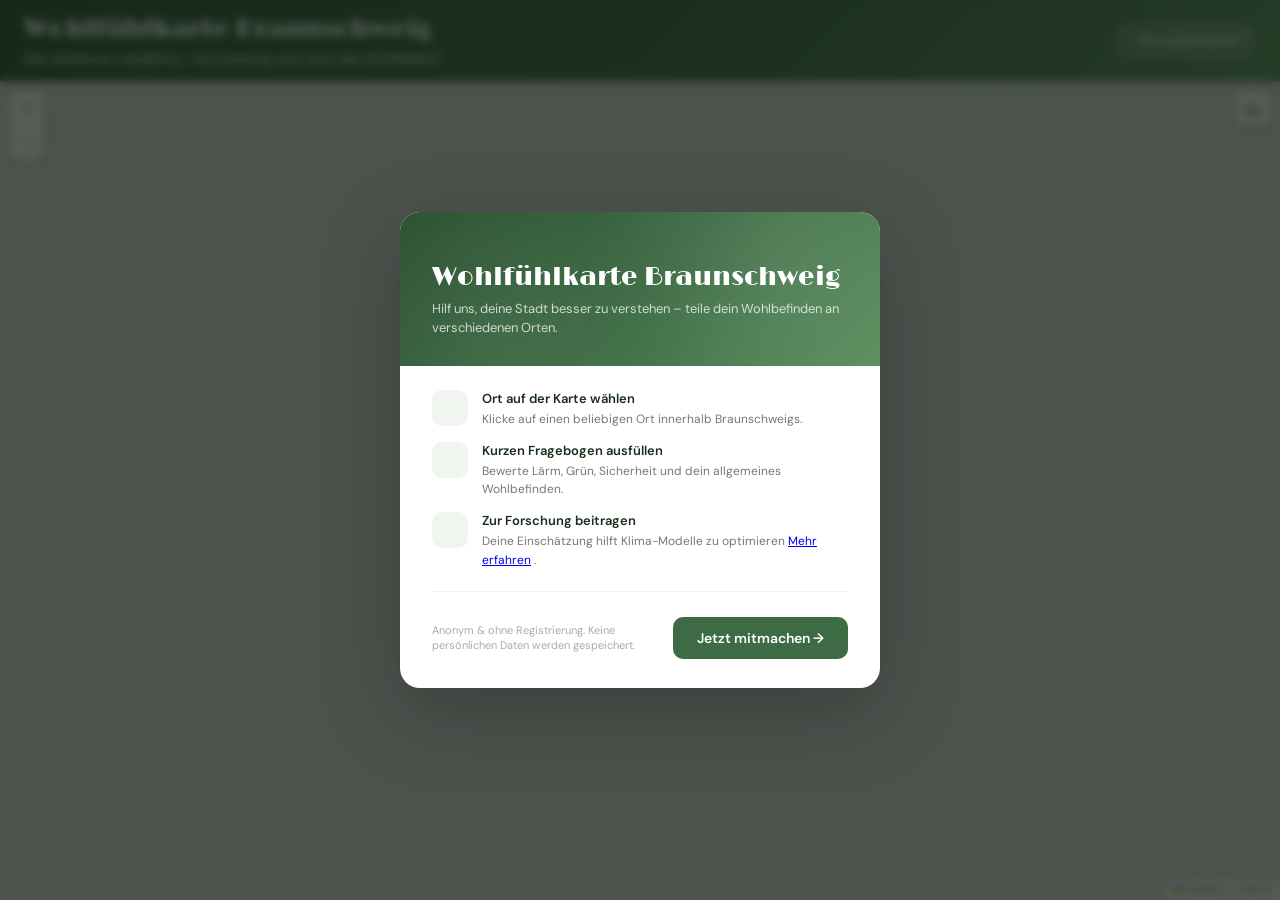
==== frontend/index.html @ ea00ea71 "Add files via upload" ====
<!doctype html>
<html lang="de">
    <head>
        <meta charset="UTF-8" />
        <meta name="viewport" content="width=device-width, initial-scale=1.0" />
        <title>Wohlfühlkarte Braunschweig</title>
        <!--Leaflet einbinden-->
        <link rel="Stylesheet" href="./libs/leaflet/dist/leaflet.css" />
        <!--Eigenen Style einbinden-->
        <script>
            const link = document.createElement("link");
            link.rel = "stylesheet";
            link.href = "./css/style.css?v=" + Date.now();
            document.head.appendChild(link);
        </script>
        <link
            rel="apple-touch-icon"
            sizes="180x180"
            href="/assets/favicon/apple-touch-icon.png"
        />
        <link
            rel="icon"
            type="image/png"
            sizes="32x32"
            href="/assets/favicon/favicon-32x32.png"
        />
        <link
            rel="icon"
            type="image/png"
            sizes="16x16"
            href="/assets/favicon/favicon-16x16.png"
        />
        <link rel="manifest" href="/assets/favicon/site.webmanifest" />

        <script src="./libs/leaflet/dist/leaflet-src.js"></script>
        <script src="https://unpkg.com/leaflet.heat/dist/leaflet-heat.js"></script>
        <link rel="stylesheet" href="./css/popup.css" />
        <script src="https://cdn.plot.ly/plotly-2.26.0.min.js"></script>

        <link
            href="https://fonts.googleapis.com/css2?family=DM+Sans:wght@300;400;500;600&display=swap"
            rel="stylesheet"
        />
        <script
            src="https://kit.fontawesome.com/9e6df8285c.js"
            crossorigin="anonymous"
        ></script>
    </head>
    <body>
        <div class="container">
            <!-- Header -->
            <header class="header">
                <div class="header-left">
                    <h1>
                        <i
                            class="fa-solid fa-spa"
                            style="color: rgb(255, 255, 255)"
                        ></i>
                        Wohlfühlkarte Braunschweig
                    </h1>
                    <p>
                        Wie beinflusst Lokalklima, Verschattung und Lärm das
                        Wohlfühlen?
                    </p>
                </div>
                <button
                    class="header-help-btn"
                    onclick="showWelcomeModal()"
                    title="Hilfe & Erklärung"
                >
                    <i class="fa-regular fa-circle-question"></i>
                    <span>Wie funktionierts?</span>
                </button>
            </header>

            <div class="content">
                <!-- Karte -->
                <div class="map-container">
                    <div id="map" class="map"></div>
                </div>
            </div>
        </div>

        <!-- Notizen Modal -->
        <div id="notesModal" class="modal"></div>

        <!--Die JavaScript Datei einbinden-->
        <script src="./src/scoring.js"></script>

        <!--Camera Button einbinden-->
        <link rel="stylesheet" href="./libs/camera-button/camera-button.css" />
        <script src="./libs/camera-button/camera-button.js"></script>
        <script src="./src/imagereader.js"></script>
        <script src="./src/noiseMeasurement.js"></script>
        <script src="./src/popup.js"></script>
        <script src="./src/map.js"></script>
        <script src="./src/calc_idw.js"></script>
        <script src="./src/welcome.js"></script>
    </body>
</html>
---- frontend/libs/leaflet/dist/leaflet.css ----
/* required styles */

.leaflet-pane,
.leaflet-tile,
.leaflet-marker-icon,
.leaflet-marker-shadow,
.leaflet-tile-container,
.leaflet-pane > svg,
.leaflet-pane > canvas,
.leaflet-zoom-box,
.leaflet-image-layer,
.leaflet-layer {
	position: absolute;
	left: 0;
	top: 0;
	}
.leaflet-container {
	overflow: hidden;
	}
.leaflet-tile,
.leaflet-marker-icon,
.leaflet-marker-shadow {
	-webkit-user-select: none;
	   -moz-user-select: none;
	        user-select: none;
	  -webkit-user-drag: none;
	}
/* Prevents IE11 from highlighting tiles in blue */
.leaflet-tile::selection {
	background: transparent;
}
/* Safari renders non-retina tile on retina better with this, but Chrome is worse */
.leaflet-safari .leaflet-tile {
	image-rendering: -webkit-optimize-contrast;
	}
/* hack that prevents hw layers "stretching" when loading new tiles */
.leaflet-safari .leaflet-tile-container {
	width: 1600px;
	height: 1600px;
	-webkit-transform-origin: 0 0;
	}
.leaflet-marker-icon,
.leaflet-marker-shadow {
	display: block;
	}
/* .leaflet-container svg: reset svg max-width decleration shipped in Joomla! (joomla.org) 3.x */
/* .leaflet-container img: map is broken in FF if you have max-width: 100% on tiles */
.leaflet-container .leaflet-overlay-pane svg {
	max-width: none !important;
	max-height: none !important;
	}
.leaflet-container .leaflet-marker-pane img,
.leaflet-container .leaflet-shadow-pane img,
.leaflet-container .leaflet-tile-pane img,
.leaflet-container img.leaflet-image-layer,
.leaflet-container .leaflet-tile {
	max-width: none !important;
	max-height: none !important;
	width: auto;
	padding: 0;
	}

.leaflet-container img.leaflet-tile {
	/* See: https://bugs.chromium.org/p/chromium/issues/detail?id=600120 */
	mix-blend-mode: plus-lighter;
}

.leaflet-container.leaflet-touch-zoom {
	-ms-touch-action: pan-x pan-y;
	touch-action: pan-x pan-y;
	}
.leaflet-container.leaflet-touch-drag {
	-ms-touch-action: pinch-zoom;
	/* Fallback for FF which doesn't support pinch-zoom */
	touch-action: none;
	touch-action: pinch-zoom;
}
.leaflet-container.leaflet-touch-drag.leaflet-touch-zoom {
	-ms-touch-action: none;
	touch-action: none;
}
.leaflet-container {
	-webkit-tap-highlight-color: transparent;
}
.leaflet-container a {
	-webkit-tap-highlight-color: rgba(51, 181, 229, 0.4);
}
.leaflet-tile {
	filter: inherit;
	visibility: hidden;
	}
.leaflet-tile-loaded {
	visibility: inherit;
	}
.leaflet-zoom-box {
	width: 0;
	height: 0;
	-moz-box-sizing: border-box;
	     box-sizing: border-box;
	z-index: 800;
	}
/* workaround for https://bugzilla.mozilla.org/show_bug.cgi?id=888319 */
.leaflet-overlay-pane svg {
	-moz-user-select: none;
	}

.leaflet-pane         { z-index: 400; }

.leaflet-tile-pane    { z-index: 200; }
.leaflet-overlay-pane { z-index: 400; }
.leaflet-shadow-pane  { z-index: 500; }
.leaflet-marker-pane  { z-index: 600; }
.leaflet-tooltip-pane   { z-index: 650; }
.leaflet-popup-pane   { z-index: 700; }

.leaflet-map-pane canvas { z-index: 100; }
.leaflet-map-pane svg    { z-index: 200; }

.leaflet-vml-shape {
	width: 1px;
	height: 1px;
	}
.lvml {
	behavior: url(#default#VML);
	display: inline-block;
	position: absolute;
	}


/* control positioning */

.leaflet-control {
	position: relative;
	z-index: 800;
	pointer-events: visiblePainted; /* IE 9-10 doesn't have auto */
	pointer-events: auto;
	}
.leaflet-top,
.leaflet-bottom {
	position: absolute;
	z-index: 1000;
	pointer-events: none;
	}
.leaflet-top {
	top: 0;
	}
.leaflet-right {
	right: 0;
	}
.leaflet-bottom {
	bottom: 0;
	}
.leaflet-left {
	left: 0;
	}
.leaflet-control {
	float: left;
	clear: both;
	}
.leaflet-right .leaflet-control {
	float: right;
	}
.leaflet-top .leaflet-control {
	margin-top: 10px;
	}
.leaflet-bottom .leaflet-control {
	margin-bottom: 10px;
	}
.leaflet-left .leaflet-control {
	margin-left: 10px;
	}
.leaflet-right .leaflet-control {
	margin-right: 10px;
	}


/* zoom and fade animations */

.leaflet-fade-anim .leaflet-popup {
	opacity: 0;
	-webkit-transition: opacity 0.2s linear;
	   -moz-transition: opacity 0.2s linear;
	        transition: opacity 0.2s linear;
	}
.leaflet-fade-anim .leaflet-map-pane .leaflet-popup {
	opacity: 1;
	}
.leaflet-zoom-animated {
	-webkit-transform-origin: 0 0;
	    -ms-transform-origin: 0 0;
	        transform-origin: 0 0;
	}
svg.leaflet-zoom-animated {
	will-change: transform;
}

.leaflet-zoom-anim .leaflet-zoom-animated {
	-webkit-transition: -webkit-transform 0.25s cubic-bezier(0,0,0.25,1);
	   -moz-transition:    -moz-transform 0.25s cubic-bezier(0,0,0.25,1);
	        transition:         transform 0.25s cubic-bezier(0,0,0.25,1);
	}
.leaflet-zoom-anim .leaflet-tile,
.leaflet-pan-anim .leaflet-tile {
	-webkit-transition: none;
	   -moz-transition: none;
	        transition: none;
	}

.leaflet-zoom-anim .leaflet-zoom-hide {
	visibility: hidden;
	}


/* cursors */

.leaflet-interactive {
	cursor: pointer;
	}
.leaflet-grab {
	cursor: -webkit-grab;
	cursor:    -moz-grab;
	cursor:         grab;
	}
.leaflet-crosshair,
.leaflet-crosshair .leaflet-interactive {
	cursor: crosshair;
	}
.leaflet-popup-pane,
.leaflet-control {
	cursor: auto;
	}
.leaflet-dragging .leaflet-grab,
.leaflet-dragging .leaflet-grab .leaflet-interactive,
.leaflet-dragging .leaflet-marker-draggable {
	cursor: move;
	cursor: -webkit-grabbing;
	cursor:    -moz-grabbing;
	cursor:         grabbing;
	}

/* marker & overlays interactivity */
.leaflet-marker-icon,
.leaflet-marker-shadow,
.leaflet-image-layer,
.leaflet-pane > svg path,
.leaflet-tile-container {
	pointer-events: none;
	}

.leaflet-marker-icon.leaflet-interactive,
.leaflet-image-layer.leaflet-interactive,
.leaflet-pane > svg path.leaflet-interactive,
svg.leaflet-image-layer.leaflet-interactive path {
	pointer-events: visiblePainted; /* IE 9-10 doesn't have auto */
	pointer-events: auto;
	}

/* visual tweaks */

.leaflet-container {
	background: #ddd;
	outline-offset: 1px;
	}
.leaflet-container a {
	color: #0078A8;
	}
.leaflet-zoom-box {
	border: 2px dotted #38f;
	background: rgba(255,255,255,0.5);
	}


/* general typography */
.leaflet-container {
	font-family: "Helvetica Neue", Arial, Helvetica, sans-serif;
	font-size: 12px;
	font-size: 0.75rem;
	line-height: 1.5;
	}


/* general toolbar styles */

.leaflet-bar {
	box-shadow: 0 1px 5px rgba(0,0,0,0.65);
	border-radius: 4px;
	}
.leaflet-bar a {
	background-color: #fff;
	border-bottom: 1px solid #ccc;
	width: 26px;
	height: 26px;
	line-height: 26px;
	display: block;
	text-align: center;
	text-decoration: none;
	color: black;
	}
.leaflet-bar a,
.leaflet-control-layers-toggle {
	background-position: 50% 50%;
	background-repeat: no-repeat;
	display: block;
	}
.leaflet-bar a:hover,
.leaflet-bar a:focus {
	background-color: #f4f4f4;
	}
.leaflet-bar a:first-child {
	border-top-left-radius: 4px;
	border-top-right-radius: 4px;
	}
.leaflet-bar a:last-child {
	border-bottom-left-radius: 4px;
	border-bottom-right-radius: 4px;
	border-bottom: none;
	}
.leaflet-bar a.leaflet-disabled {
	cursor: default;
	background-color: #f4f4f4;
	color: #bbb;
	}

.leaflet-touch .leaflet-bar a {
	width: 30px;
	height: 30px;
	line-height: 30px;
	}
.leaflet-touch .leaflet-bar a:first-child {
	border-top-left-radius: 2px;
	border-top-right-radius: 2px;
	}
.leaflet-touch .leaflet-bar a:last-child {
	border-bottom-left-radius: 2px;
	border-bottom-right-radius: 2px;
	}

/* zoom control */

.leaflet-control-zoom-in,
.leaflet-control-zoom-out {
	font: bold 18px 'Lucida Console', Monaco, monospace;
	text-indent: 1px;
	}

.leaflet-touch .leaflet-control-zoom-in, .leaflet-touch .leaflet-control-zoom-out  {
	font-size: 22px;
	}


/* layers control */

.leaflet-control-layers {
	box-shadow: 0 1px 5px rgba(0,0,0,0.4);
	background: #fff;
	border-radius: 5px;
	}
.leaflet-control-layers-toggle {
	background-image: url(images/layers.png);
	width: 36px;
	height: 36px;
	}
.leaflet-retina .leaflet-control-layers-toggle {
	background-image: url(images/layers-2x.png);
	background-size: 26px 26px;
	}
.leaflet-touch .leaflet-control-layers-toggle {
	width: 44px;
	height: 44px;
	}
.leaflet-control-layers .leaflet-control-layers-list,
.leaflet-control-layers-expanded .leaflet-control-layers-toggle {
	display: none;
	}
.leaflet-control-layers-expanded .leaflet-control-layers-list {
	display: block;
	position: relative;
	}
.leaflet-control-layers-expanded {
	padding: 6px 10px 6px 6px;
	color: #333;
	background: #fff;
	}
.leaflet-control-layers-scrollbar {
	overflow-y: scroll;
	overflow-x: hidden;
	padding-right: 5px;
	}
.leaflet-control-layers-selector {
	margin-top: 2px;
	position: relative;
	top: 1px;
	}
.leaflet-control-layers label {
	display: block;
	font-size: 13px;
	font-size: 1.08333em;
	}
.leaflet-control-layers-separator {
	height: 0;
	border-top: 1px solid #ddd;
	margin: 5px -10px 5px -6px;
	}

/* Default icon URLs */
.leaflet-default-icon-path { /* used only in path-guessing heuristic, see L.Icon.Default */
	background-image: url(images/marker-icon.png);
	}


/* attribution and scale controls */

.leaflet-container .leaflet-control-attribution {
	background: #fff;
	background: rgba(255, 255, 255, 0.8);
	margin: 0;
	}
.leaflet-control-attribution,
.leaflet-control-scale-line {
	padding: 0 5px;
	color: #333;
	line-height: 1.4;
	}
.leaflet-control-attribution a {
	text-decoration: none;
	}
.leaflet-control-attribution a:hover,
.leaflet-control-attribution a:focus {
	text-decoration: underline;
	}
.leaflet-attribution-flag {
	display: inline !important;
	vertical-align: baseline !important;
	width: 1em;
	height: 0.6669em;
	}
.leaflet-left .leaflet-control-scale {
	margin-left: 5px;
	}
.leaflet-bottom .leaflet-control-scale {
	margin-bottom: 5px;
	}
.leaflet-control-scale-line {
	border: 2px solid #777;
	border-top: none;
	line-height: 1.1;
	padding: 2px 5px 1px;
	white-space: nowrap;
	-moz-box-sizing: border-box;
	     box-sizing: border-box;
	background: rgba(255, 255, 255, 0.8);
	text-shadow: 1px 1px #fff;
	}
.leaflet-control-scale-line:not(:first-child) {
	border-top: 2px solid #777;
	border-bottom: none;
	margin-top: -2px;
	}
.leaflet-control-scale-line:not(:first-child):not(:last-child) {
	border-bottom: 2px solid #777;
	}

.leaflet-touch .leaflet-control-attribution,
.leaflet-touch .leaflet-control-layers,
.leaflet-touch .leaflet-bar {
	box-shadow: none;
	}
.leaflet-touch .leaflet-control-layers,
.leaflet-touch .leaflet-bar {
	border: 2px solid rgba(0,0,0,0.2);
	background-clip: padding-box;
	}


/* popup */

.leaflet-popup {
	position: absolute;
	text-align: center;
	margin-bottom: 20px;
	}
.leaflet-popup-content-wrapper {
	padding: 1px;
	text-align: left;
	border-radius: 12px;
	}
.leaflet-popup-content {
	margin: 13px 24px 13px 20px;
	line-height: 1.3;
	font-size: 13px;
	font-size: 1.08333em;
	min-height: 1px;
	}
.leaflet-popup-content p {
	margin: 17px 0;
	margin: 1.3em 0;
	}
.leaflet-popup-tip-container {
	width: 40px;
	height: 20px;
	position: absolute;
	left: 50%;
	margin-top: -1px;
	margin-left: -20px;
	overflow: hidden;
	pointer-events: none;
	}
.leaflet-popup-tip {
	width: 17px;
	height: 17px;
	padding: 1px;

	margin: -10px auto 0;
	pointer-events: auto;

	-webkit-transform: rotate(45deg);
	   -moz-transform: rotate(45deg);
	    -ms-transform: rotate(45deg);
	        transform: rotate(45deg);
	}
.leaflet-popup-content-wrapper,
.leaflet-popup-tip {
	background: white;
	color: #333;
	box-shadow: 0 3px 14px rgba(0,0,0,0.4);
	}
.leaflet-container a.leaflet-popup-close-button {
	position: absolute;
	top: 0;
	right: 0;
	border: none;
	text-align: center;
	width: 24px;
	height: 24px;
	font: 16px/24px Tahoma, Verdana, sans-serif;
	color: #757575;
	text-decoration: none;
	background: transparent;
	}
.leaflet-container a.leaflet-popup-close-button:hover,
.leaflet-container a.leaflet-popup-close-button:focus {
	color: #585858;
	}
.leaflet-popup-scrolled {
	overflow: auto;
	}

.leaflet-oldie .leaflet-popup-content-wrapper {
	-ms-zoom: 1;
	}
.leaflet-oldie .leaflet-popup-tip {
	width: 24px;
	margin: 0 auto;

	-ms-filter: "progid:DXImageTransform.Microsoft.Matrix(M11=0.70710678, M12=0.70710678, M21=-0.70710678, M22=0.70710678)";
	filter: progid:DXImageTransform.Microsoft.Matrix(M11=0.70710678, M12=0.70710678, M21=-0.70710678, M22=0.70710678);
	}

.leaflet-oldie .leaflet-control-zoom,
.leaflet-oldie .leaflet-control-layers,
.leaflet-oldie .leaflet-popup-content-wrapper,
.leaflet-oldie .leaflet-popup-tip {
	border: 1px solid #999;
	}


/* div icon */

.leaflet-div-icon {
	background: #fff;
	border: 1px solid #666;
	}


/* Tooltip */
/* Base styles for the element that has a tooltip */
.leaflet-tooltip {
	position: absolute;
	padding: 6px;
	background-color: #fff;
	border: 1px solid #fff;
	border-radius: 3px;
	color: #222;
	white-space: nowrap;
	-webkit-user-select: none;
	-moz-user-select: none;
	-ms-user-select: none;
	user-select: none;
	pointer-events: none;
	box-shadow: 0 1px 3px rgba(0,0,0,0.4);
	}
.leaflet-tooltip.leaflet-interactive {
	cursor: pointer;
	pointer-events: auto;
	}
.leaflet-tooltip-top:before,
.leaflet-tooltip-bottom:before,
.leaflet-tooltip-left:before,
.leaflet-tooltip-right:before {
	position: absolute;
	pointer-events: none;
	border: 6px solid transparent;
	background: transparent;
	content: "";
	}

/* Directions */

.leaflet-tooltip-bottom {
	margin-top: 6px;
}
.leaflet-tooltip-top {
	margin-top: -6px;
}
.leaflet-tooltip-bottom:before,
.leaflet-tooltip-top:before {
	left: 50%;
	margin-left: -6px;
	}
.leaflet-tooltip-top:before {
	bottom: 0;
	margin-bottom: -12px;
	border-top-color: #fff;
	}
.leaflet-tooltip-bottom:before {
	top: 0;
	margin-top: -12px;
	margin-left: -6px;
	border-bottom-color: #fff;
	}
.leaflet-tooltip-left {
	margin-left: -6px;
}
.leaflet-tooltip-right {
	margin-left: 6px;
}
.leaflet-tooltip-left:before,
.leaflet-tooltip-right:before {
	top: 50%;
	margin-top: -6px;
	}
.leaflet-tooltip-left:before {
	right: 0;
	margin-right: -12px;
	border-left-color: #fff;
	}
.leaflet-tooltip-right:before {
	left: 0;
	margin-left: -12px;
	border-right-color: #fff;
	}

/* Printing */

@media print {
	/* Prevent printers from removing background-images of controls. */
	.leaflet-control {
		-webkit-print-color-adjust: exact;
		print-color-adjust: exact;
		}
	}
---- frontend/css/popup.css ----
.popup-container {
    font-family: "DM Sans", sans-serif;
    width: 320px;
}

.popup-progress-bar {
    height: 3px;
    background: #e8ede8;
    margin: -5px 10px 0px 10px;
}
.popup-progress-fill {
    height: 100%;
    background: #3d6b44;
    transition: width 0.4s ease;
}

.popup-header {
    display: flex;
    justify-content: space-between;
    align-items: center;
    margin: 10px 0 4px;
}
.popup-page-indicator {
    font-size: 11px;
    font-weight: 600;
    letter-spacing: 0.1em;
    color: #3d6b44;
    text-transform: uppercase;
}

.popup-title h3 {
    font-size: 17px;
    color: #1a2e1c;
    font-weight: 600;
    margin: 0;
}
.popup-title p {
    font-size: 11px;
    color: #888;
    margin: 2px 0 10px;
}

.popup-page {
    display: none;
    animation: popupFadeSlide 0.3s ease;
}
.popup-page.active {
    display: block;
}

@keyframes popupFadeSlide {
    from {
        opacity: 0;
        transform: translateX(10px);
    }
    to {
        opacity: 1;
        transform: translateX(0);
    }
}

.popup-field {
    margin-bottom: 12px;
}
.popup-field label {
    display: block;
    font-size: 11px;
    font-weight: 600;
    color: #444;
    margin-bottom: 4px;
    letter-spacing: 0.02em;
}
.popup-field input[type="text"],
.popup-field textarea,
.popup-field select {
    width: 100%;
    padding: 8px 10px;
    border: 1.5px solid #dde5dd;
    border-radius: 7px;
    font-family: "DM Sans", sans-serif;
    font-size: 13px;
    color: #222;
    background: #fafcfa;
    transition: border-color 0.2s;
    outline: none;
    box-sizing: border-box;
}
.popup-field input:focus,
.popup-field textarea:focus {
    border-color: #3d6b44;
    background: white;
}
.popup-field textarea {
    resize: vertical;
    min-height: 65px;
}

.popup-slider-wrap {
    display: flex;
    align-items: center;
    gap: 8px;
}
.popup-slider-wrap input[type="range"] {
    flex: 1;
    -webkit-appearance: none;
    height: 4px;
    background: #dde5dd;
    border-radius: 2px;
    outline: none;
}
.popup-slider-wrap input[type="range"]::-webkit-slider-thumb {
    -webkit-appearance: none;
    width: 15px;
    height: 15px;
    border-radius: 50%;
    background: #3d6b44;
    cursor: pointer;
}
.popup-slider-val {
    font-size: 13px;
    font-weight: 600;
    color: #3d6b44;
    width: 20px;
    text-align: right;
}
.popup-slider-labels {
    display: flex;
    justify-content: space-between;
    font-size: 10px;
    color: #aaa;
    margin-top: 2px;
}

.popup-stars {
    display: flex;
    gap: 5px;
}
.popup-stars span {
    font-size: 22px;
    cursor: pointer;
    color: #dde5dd;
    transition:
        color 0.15s,
        transform 0.15s;
    user-select: none;
}
.popup-stars span:hover,
.popup-stars span.active {
    color: #f5a623;
    transform: scale(1.15);
}

.popup-chips {
    display: flex;
    flex-wrap: wrap;
    gap: 5px;
}
.popup-chip {
    padding: 4px 10px;
    border-radius: 20px;
    border: 1.5px solid #dde5dd;
    font-size: 11px;
    font-weight: 500;
    cursor: pointer;
    color: #555;
    background: white;
    transition: all 0.15s;
    user-select: none;
}
.popup-chip:hover {
    border-color: #3d6b44;
    color: #3d6b44;
}
.popup-chip.selected {
    background: #3d6b44;
    border-color: #3d6b44;
    color: white;
}

.popup-btn-placeholder {
    width: 100%;
    padding: 8px 12px;
    border: 1.5px solid #aac4ac;
    border-radius: 7px;
    background: #f6faf6;
    color: #3d6b44;
    font-family: "DM Sans", sans-serif;
    font-size: 12px;
    font-weight: 500;
    cursor: pointer;
    transition: all 0.2s;
    text-align: center;
    box-sizing: border-box;
}
.popup-btn-placeholder:hover {
    background: #edf5ed;
    border-color: #3d6b44;
}

.popup-dots {
    display: flex;
    justify-content: center;
    gap: 5px;
    margin: 10px 0 8px;
}
.popup-dot {
    width: 5px;
    height: 5px;
    border-radius: 50%;
    background: #dde5dd;
    transition: all 0.3s;
    cursor: pointer;
}
.popup-dot.active {
    background: #3d6b44;
    width: 14px;
    border-radius: 3px;
}

.popup-nav {
    display: flex;
    gap: 7px;
}
.popup-btn-back {
    padding: 9px 14px;
    border: 1.5px solid #dde5dd;
    border-radius: 7px;
    background: white;
    font-family: "DM Sans", sans-serif;
    font-size: 12px;
    font-weight: 500;
    color: #666;
    cursor: pointer;
    transition: all 0.2s;
}
.popup-btn-back:hover {
    border-color: #aaa;
    color: #333;
}
.popup-btn-next {
    flex: 1;
    padding: 9px;
    border: none;
    border-radius: 7px;
    background: #3d6b44;
    color: white;
    font-family: "DM Sans", sans-serif;
    font-size: 13px;
    font-weight: 600;
    cursor: pointer;
    transition: background 0.2s;
}

.popup-btn-next:hover {
    background: #2d5233;
}

.popup-btn-sec {
    flex: 1;
    padding: 9px;
    border: none;
    border-radius: 7px;
    background: #3d6b44;
    color: white;
    font-family: "DM Sans", sans-serif;
    font-size: 13px;
    font-weight: 600;
    cursor: pointer;
    transition: background 0.2s;
    position: relative;
}
.popup-btn-next:sec {
    background: #2d5233;
}

/* Leaflet overrides */
.leaflet-popup-content-wrapper {
    border-radius: 12px !important;
}
.leaflet-popup-content {
    margin: 14px 16px !important;
    width: auto !important;
}
.pp-thankyou {
    text-align: center;
    padding: 8px 0 4px;
}
.pp-thankyou-icon {
    font-size: 36px;
    margin-bottom: 10px;
}
.pp-thankyou-text {
    font-size: 12px;
    color: #666;
    line-height: 1.5;
    margin: 0 0 16px;
}
.pp-password-box {
    background: #f0f5f0;
    border: 1.5px dashed #aac4ac;
    border-radius: 10px;
    padding: 14px;
}
.pp-password-label {
    display: block;
    font-size: 10px;
    font-weight: 600;
    text-transform: uppercase;
    letter-spacing: 0.08em;
    color: #888;
    margin-bottom: 6px;
}
.pp-password-value {
    font-family: "Courier New", monospace;
    font-size: 28px;
    font-weight: 700;
    color: #3d6b44;
    letter-spacing: 0.05em;
}

@keyframes jiggle {
    0%,
    100% {
        transform: translateX(0);
    }
    25% {
        transform: translateX(-4px);
    }
    50% {
        transform: translateX(2px);
    }
    75% {
        transform: translateX(-2px);
    }
}

.is-jiggling {
    animation: jiggle 0.15s ease-in-out 3;
}
.pp-clothing-grid,
.pp-movement-grid {
    display: grid;
    grid-template-columns: repeat(5, 1fr);
    gap: 8px;
    margin-top: 8px;
}

.pp-cloth-btn,
.pp-move-btn {
    display: flex;
    flex-direction: column;
    align-items: center;
    justify-content: center;
    gap: 6px;
    padding: 10px 4px;
    background: #f6faf6;
    border: 1.5px solid #dde8dd;
    border-radius: 10px;
    cursor: pointer;
    transition: all 0.15s;
    font-family: "DM Sans", sans-serif;
}

.pp-cloth-btn i,
.pp-move-btn i {
    font-size: 20px;
    color: #5a8f5e;
    transition: color 0.15s;
}

.pp-cloth-btn span,
.pp-move-btn span {
    font-size: 9px;
    font-weight: 500;
    color: #6b7c6d;
    text-align: center;
    line-height: 1.2;
}

.pp-cloth-btn:hover,
.pp-move-btn:hover {
    border-color: #3d6b44;
    background: #eef5ee;
}

.pp-cloth-btn.selected,
.pp-move-btn.selected {
    border-color: #3d6b44;
    background: #3d6b44;
}

.pp-cloth-btn.selected i,
.pp-move-btn.selected i {
    color: white;
}

.pp-cloth-btn.selected span,
.pp-move-btn.selected span {
    color: rgba(255, 255, 255, 0.85);
}

.pp-section-label {
    font-size: 10px;
    font-weight: 600;
    text-transform: uppercase;
    letter-spacing: 0.1em;
    color: #3d6b44;
    margin-bottom: 14px;
}
.popup-dng {
    background-color: red;
}
.imageholder {
    width: 100%;
    height: 130px; /* kleiner als vorher */
    border-radius: 8px;
    overflow: hidden;
    background-color: #dde8dd;
}

#imageContainer,
#imageContainer2 {
    width: 100%;
    height: 100%;
}

#imageContainer img,
#imageContainer2 img {
    width: 100%;
    height: 100%;
    object-fit: cover;
    display: block;
}
#imageholder2 {
    height: 150px !important ;
    width: 100%;
    border-radius: 8px;
    overflow: hidden;
    background-color: #e8f0e8;
    display: flex;
    align-items: center;
    justify-content: center;
    margin-top: 8px;
}

#imageholder2 canvas {
    max-width: 100%;
    max-height: 100%;
    width: auto;
    height: auto;
    display: block;
    border: none;
    margin: 0;
    border-radius: 0;
}

.slider-container {
    margin: 0 0 10px;
    padding: 0;
    border-radius: 0;
}

.slider-container input[type="range"] {
    width: 100%; /* statt 80% */
    margin: 6px 0;
}

.res {
    font-size: 13px;
    font-weight: 600;
    color: #3d6b44; /* statt #4af */
    margin: 6px 0;
}

#toleranceValue {
    color: #3d6b44; /* statt #4af */
    font-weight: 700;
}

.hint {
    color: #aaa;
    font-size: 10px;
    margin: 4px 0 0;
}

.info {
    display: flex;
    justify-content: space-between;
    font-size: 10px;
    color: #aaa;
    margin-top: 2px;
}

#loading {
    display: none;
    font-size: 11px;
    color: #3d6b44;
    margin: 4px 0;
}

/* Globales canvas-Styling entfernen / neutralisieren */
canvas {
    max-width: 100%;
    border: none;
    margin: 0;
    border-radius: 0;
}
---- frontend/libs/camera-button/camera-button.css ----
.cameraButton{
    background-color: #fff;
    width: 30px;
    height: 30px;
    line-height: 30px;
    border: 1px solid #ccc;
    background-position: 50% 50%;
    background-repeat: no-repeat;
    background-size: 20px;
    cursor: pointer;
    background-image: url('./img/icon_camera.png');
    display:block;
}

.cameraDivElement{
    position: absolute;
    z-index: 1001;
    margin-top: 120px;
    margin-left: 10px;
}

.image{
    max-width:100%;
    max-height: 100%;
}

.imageContainer{
    position: absolute;
    z-index: 1001;
    left: 10px;
    bottom: 10px;
    margin-right: 10px;
    max-height: 50%;
}

input[type=file] {
    display:none;
}

@media screen and (min-width:600px) {
    .image{
        max-width:30%;
        max-height: 30%;
    }
}
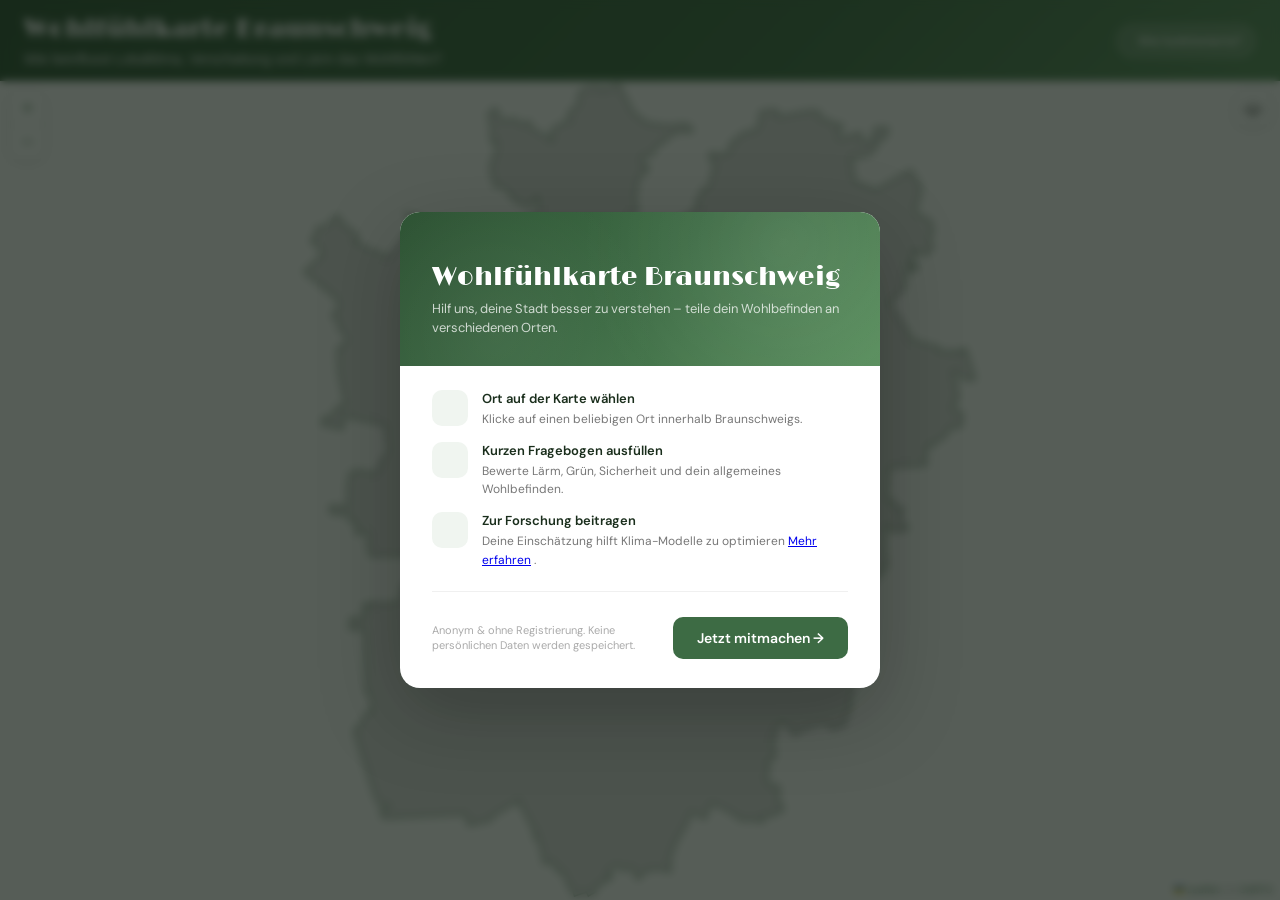
==== commit b0a4ef59: "Update index.html" ====
--- a/frontend/index.html
+++ b/frontend/index.html
@@ -16,19 +16,19 @@
         <link
             rel="apple-touch-icon"
             sizes="180x180"
-            href="/assets/favicon/apple-touch-icon.png"
+            href="./assets/favicon/apple-touch-icon.png"
         />
         <link
             rel="icon"
             type="image/png"
             sizes="32x32"
-            href="/assets/favicon/favicon-32x32.png"
+            href="./assets/favicon/favicon-32x32.png"
         />
         <link
             rel="icon"
             type="image/png"
             sizes="16x16"
-            href="/assets/favicon/favicon-16x16.png"
+            href="./assets/favicon/favicon-16x16.png"
         />
         <link rel="manifest" href="/assets/favicon/site.webmanifest" />
 
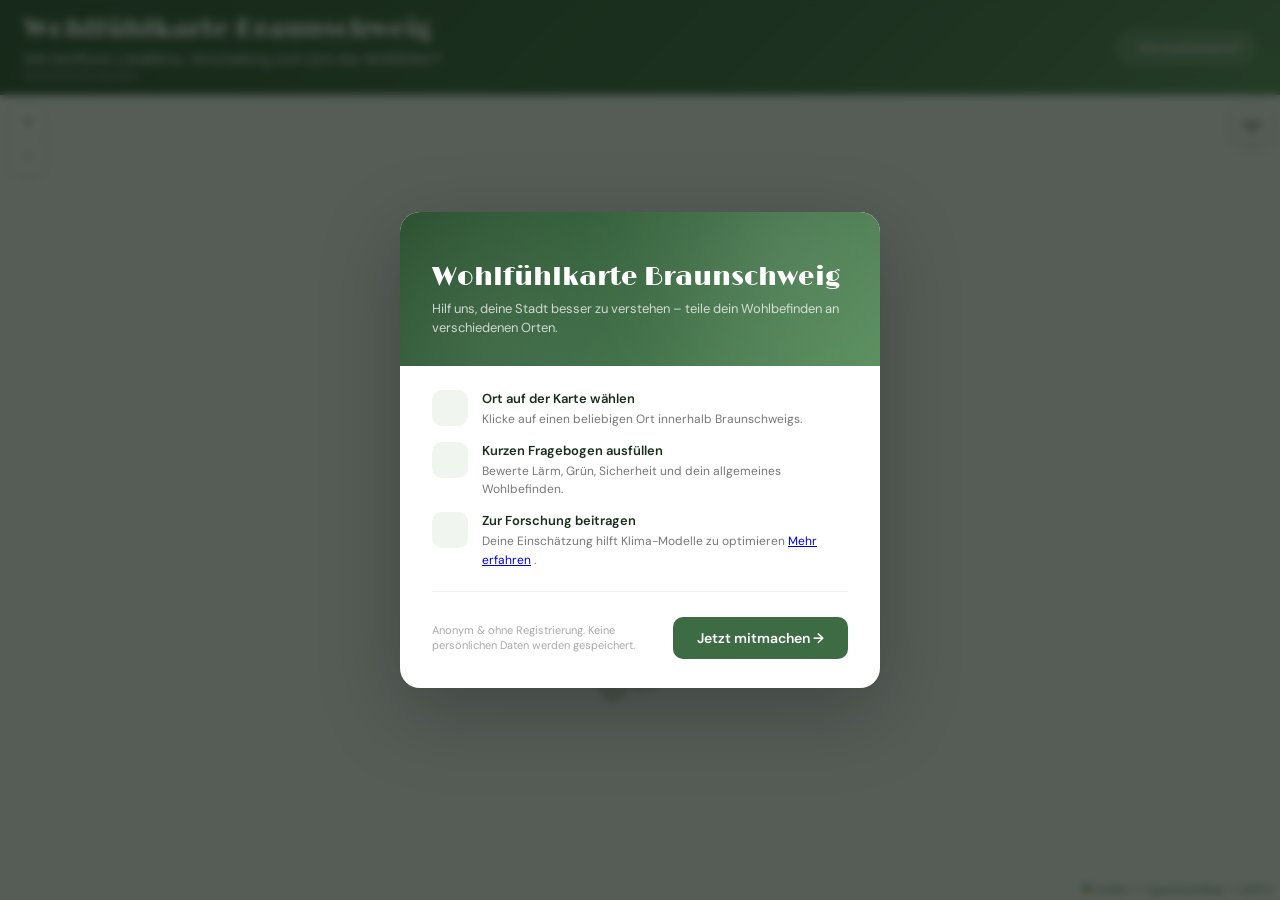
==== commit 4300b49d: "schmain" ====
--- a/frontend/index.html
+++ b/frontend/index.html
@@ -13,6 +13,7 @@
             link.href = "./css/style.css?v=" + Date.now();
             document.head.appendChild(link);
         </script>
+
         <link
             rel="apple-touch-icon"
             sizes="180x180"
@@ -30,7 +31,7 @@
             sizes="16x16"
             href="./assets/favicon/favicon-16x16.png"
         />
-        <link rel="manifest" href="/assets/favicon/site.webmanifest" />
+        <link rel="manifest" href="./assets/favicon/site.webmanifest" />
 
         <script src="./libs/leaflet/dist/leaflet-src.js"></script>
         <script src="https://unpkg.com/leaflet.heat/dist/leaflet-heat.js"></script>
@@ -62,6 +63,17 @@
                         Wie beinflusst Lokalklima, Verschattung und Lärm das
                         Wohlfühlen?
                     </p>
+                    <a
+                        href="./impressum.html"
+                        style="
+                            font-size: 11px;
+                            color: rgba(255, 255, 255, 0.6);
+                            text-decoration: none;
+                            margin-top: 2px;
+                        "
+                    >
+                        Impressum &amp; Lizenzen
+                    </a>
                 </div>
                 <button
                     class="header-help-btn"
--- a/frontend/css/popup.css
+++ b/frontend/css/popup.css
@@ -505,3 +505,42 @@
     margin: 0;
     border-radius: 0;
 }
+
+.imagehint {
+    height: 100%;
+    width: 100%;
+    display: flex;
+    justify-content: center;
+    align-items: center;
+    flex-direction: column;
+}
+
+@keyframes hintShake {
+    0%,
+    100% {
+        outline: none;
+        transform: translateX(0);
+    }
+    20% {
+        outline: 2px solid #d32f2f;
+        transform: translateX(-4px);
+    }
+    40% {
+        outline: 2px solid #d32f2f;
+        transform: translateX(4px);
+    }
+    60% {
+        outline: 2px solid #d32f2f;
+        transform: translateX(-4px);
+    }
+    80% {
+        outline: 2px solid #d32f2f;
+        transform: translateX(2px);
+    }
+}
+
+.hint-error {
+    animation: hintShake 0.5s ease;
+    outline: 2px solid #d32f2f !important;
+    border-radius: 8px;
+}
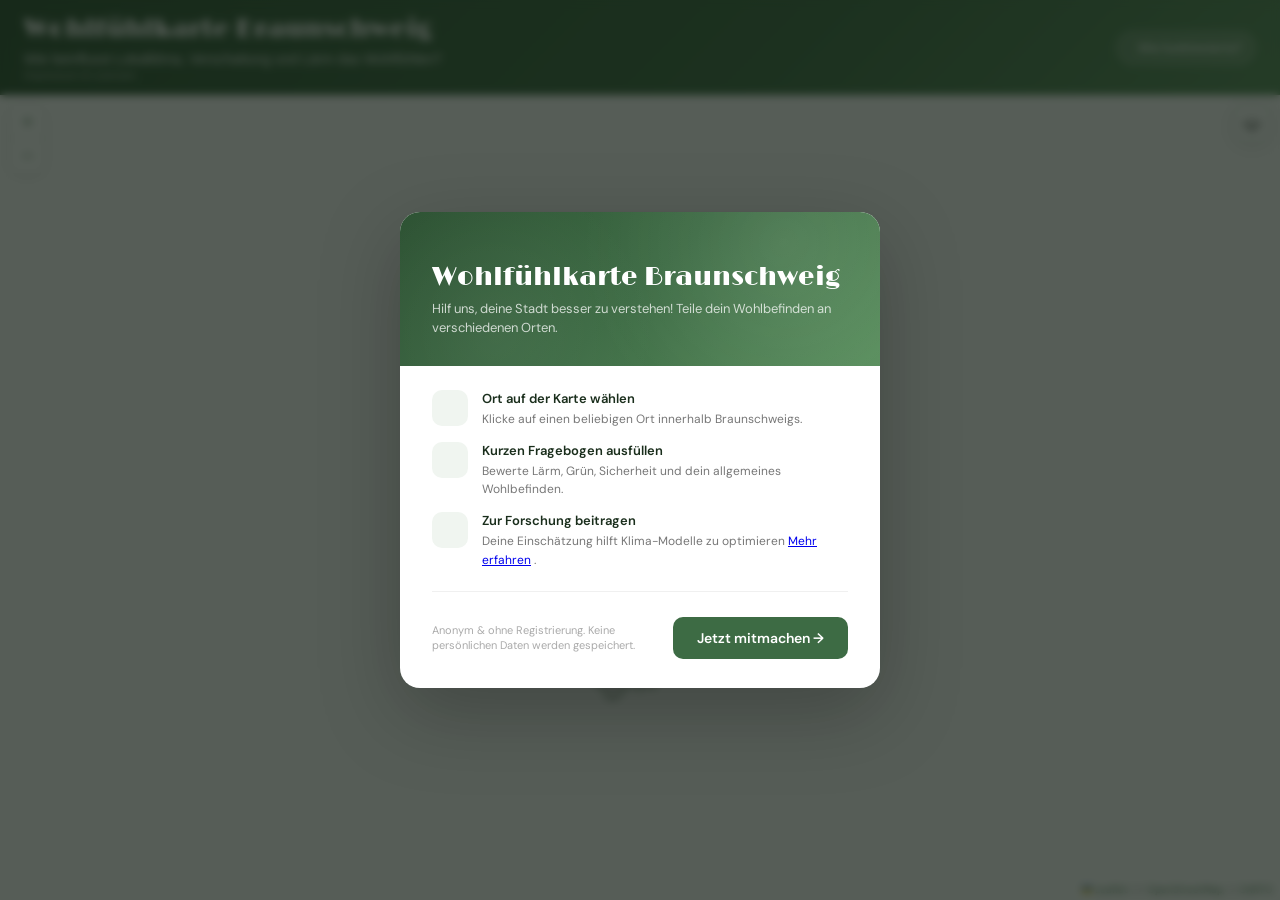
==== commit cd76bb47: "Ballern" ====
--- a/frontend/index.html
+++ b/frontend/index.html
@@ -4,16 +4,13 @@
         <meta charset="UTF-8" />
         <meta name="viewport" content="width=device-width, initial-scale=1.0" />
         <title>Wohlfühlkarte Braunschweig</title>
-        <!--Leaflet einbinden-->
+        <!--Stylesheets einbinden-->
+        <!--Leaflet Stylesheet-->
         <link rel="Stylesheet" href="./libs/leaflet/dist/leaflet.css" />
-        <!--Eigenen Style einbinden-->
-        <script>
-            const link = document.createElement("link");
-            link.rel = "stylesheet";
-            link.href = "./css/style.css?v=" + Date.now();
-            document.head.appendChild(link);
-        </script>
-
+        <!--Eigene Stylesheets-->
+        <link rel="Stylesheet" href="./css/style.css" />
+        <link rel="stylesheet" href="./css/popup.css" />
+        <!--Favicons einbinden-->
         <link
             rel="apple-touch-icon"
             sizes="180x180"
@@ -32,16 +29,15 @@
             href="./assets/favicon/favicon-16x16.png"
         />
         <link rel="manifest" href="./assets/favicon/site.webmanifest" />
-
-        <script src="./libs/leaflet/dist/leaflet-src.js"></script>
-        <script src="https://unpkg.com/leaflet.heat/dist/leaflet-heat.js"></script>
-        <link rel="stylesheet" href="./css/popup.css" />
-        <script src="https://cdn.plot.ly/plotly-2.26.0.min.js"></script>
-
         <link
             href="https://fonts.googleapis.com/css2?family=DM+Sans:wght@300;400;500;600&display=swap"
             rel="stylesheet"
         />
+        <!--Remote Scripte einbinden-->
+        <script src="./libs/leaflet/dist/leaflet-src.js"></script>
+        <script src="https://unpkg.com/leaflet.heat/dist/leaflet-heat.js"></script>
+        <script src="https://cdn.plot.ly/plotly-2.26.0.min.js"></script>
+        <!--Font Awesome einbinden-->
         <script
             src="https://kit.fontawesome.com/9e6df8285c.js"
             crossorigin="anonymous"
@@ -72,7 +68,7 @@
                             margin-top: 2px;
                         "
                     >
-                        Impressum &amp; Lizenzen
+                        Impressum & Lizenzen
                     </a>
                 </div>
                 <button
@@ -93,20 +89,16 @@
             </div>
         </div>
 
-        <!-- Notizen Modal -->
-        <div id="notesModal" class="modal"></div>
-
-        <!--Die JavaScript Datei einbinden-->
+        <!-- Locale Scripte einbinden-->
         <script src="./src/scoring.js"></script>
-
-        <!--Camera Button einbinden-->
-        <link rel="stylesheet" href="./libs/camera-button/camera-button.css" />
-        <script src="./libs/camera-button/camera-button.js"></script>
         <script src="./src/imagereader.js"></script>
         <script src="./src/noiseMeasurement.js"></script>
         <script src="./src/popup.js"></script>
+        <script src="./src/funksForApiInteraction.js"></script>
+        <script src="./src/funksForMap.js"></script>
+        <script src="./src/calc_idw.js"></script>
         <script src="./src/map.js"></script>
-        <script src="./src/calc_idw.js"></script>
+
         <script src="./src/welcome.js"></script>
     </body>
 </html>
--- a/frontend/css/style.css
+++ b/frontend/css/style.css
@@ -0,0 +1,1060 @@
+* {
+    box-sizing: border-box;
+}
+@font-face {
+    font-family: "Limelight";
+    src: url("../font/Limelight-Regular.ttf") format("truetype");
+}
+
+html,
+body {
+    height: 100%;
+    width: 100%;
+    padding: 0;
+    margin: 0;
+    font-family: "Segoe UI", Tahoma, Geneva, Verdana, sans-serif;
+    background: #f5f5f5;
+}
+
+/* Container Layout */
+.container {
+    display: flex;
+    flex-direction: column;
+    height: 100vh;
+    width: 100%;
+}
+
+/* Header */
+.header {
+    background: linear-gradient(135deg, #2d5233 0%, #3d6b44 50%, #5a8f5e 100%);
+    color: white;
+    padding: 20px;
+    box-shadow: 0 2px 8px rgba(0, 0, 0, 0.1);
+    z-index: 100;
+}
+
+.header h1 {
+    margin: 0 0 5px 0;
+    font-size: 28px;
+    font-family: Limelight, Georgia, serif;
+    font-size: 26px;
+    font-weight: 400;
+    color: white;
+    margin: 0 0 6px;
+    line-height: 1.2;
+}
+
+.header p {
+    margin: 0;
+    font-size: 14px;
+    opacity: 0.9;
+}
+
+/* Content Area */
+.content {
+    display: flex;
+    flex: 1;
+    gap: 0;
+    overflow: hidden;
+}
+
+/* Map Container */
+.map-container {
+    flex: 1;
+    position: relative;
+    background: white;
+    box-shadow: inset 0 0 8px rgba(0, 0, 0, 0.05);
+}
+
+.map {
+    width: 100%;
+    height: 100%;
+}
+
+/* Control Panel */
+.control-panel {
+    width: 320px;
+    background: white;
+    border-left: 1px solid #ddd;
+    overflow-y: auto;
+    box-shadow: -2px 0 8px rgba(0, 0, 0, 0.05);
+    z-index: 1000;
+}
+
+.panel-section {
+    padding: 20px;
+    border-bottom: 1px solid #f0f0f0;
+}
+
+.panel-section h2 {
+    margin: 0 0 15px 0;
+    font-size: 16px;
+    color: #2196f3;
+    border-bottom: 2px solid #2196f3;
+    padding-bottom: 10px;
+}
+
+.panel-section ul {
+    margin: 0;
+    padding-left: 20px;
+    font-size: 13px;
+    line-height: 1.8;
+}
+
+.panel-section ul li {
+    margin-bottom: 8px;
+    color: #666;
+}
+
+/* Marker Details */
+.marker-details {
+    background: #f9f9f9;
+    padding: 12px;
+    border-radius: 4px;
+    margin-bottom: 15px;
+    font-size: 13px;
+}
+
+.marker-details p {
+    margin: 8px 0;
+    color: #333;
+}
+
+.marker-details strong {
+    color: #2196f3;
+}
+
+.marker-details span {
+    word-break: break-word;
+    color: #666;
+}
+
+/* Button Group */
+.button-group {
+    display: flex;
+    flex-direction: column;
+    gap: 8px;
+}
+
+.btn {
+    padding: 10px 15px;
+    border: none;
+    border-radius: 4px;
+    cursor: pointer;
+    font-size: 13px;
+    font-weight: 500;
+    transition: all 0.3s;
+    width: 100%;
+    text-align: center;
+}
+
+.btn-primary {
+    background-color: #2196f3;
+    color: white;
+}
+
+.btn-primary:hover {
+    background-color: #0b7dda;
+    box-shadow: 0 2px 8px rgba(33, 150, 243, 0.3);
+}
+
+.btn-info {
+    background-color: #00bcd4;
+    color: white;
+}
+
+.btn-info:hover {
+    background-color: #0097a7;
+    box-shadow: 0 2px 8px rgba(0, 188, 212, 0.3);
+}
+
+.btn-danger {
+    background-color: #f44336;
+    color: white;
+}
+
+.btn-danger:hover {
+    background-color: #da190b;
+    box-shadow: 0 2px 8px rgba(244, 67, 54, 0.3);
+}
+
+.btn:disabled {
+    opacity: 0.5;
+    cursor: not-allowed;
+}
+
+/* Statistics */
+#markerCount {
+    color: #2196f3;
+    font-size: 18px;
+}
+
+/* Notizen Modal */
+.modal {
+    display: none;
+    position: fixed;
+    z-index: 2000;
+    left: 0;
+    top: 0;
+    width: 100%;
+    height: 100%;
+    background-color: rgba(0, 0, 0, 0.4);
+    padding: 20px;
+    overflow-y: auto;
+}
+
+.modal > div {
+    background-color: white;
+    margin: 50px auto;
+    padding: 20px;
+    border-radius: 8px;
+    box-shadow: 0 4px 12px rgba(0, 0, 0, 0.2);
+    width: 90%;
+    max-width: 500px;
+    animation: slideDown 0.3s ease-out;
+}
+
+@keyframes slideDown {
+    from {
+        transform: translateY(-50px);
+        opacity: 0;
+    }
+    to {
+        transform: translateY(0);
+        opacity: 1;
+    }
+}
+
+.modal h3 {
+    margin-top: 0;
+    color: #2196f3;
+}
+
+.modal ul {
+    list-style: none;
+    padding: 0;
+    margin: 0;
+    max-height: 250px;
+    overflow-y: auto;
+}
+
+.modal li {
+    background: #f5f5f5;
+    padding: 10px;
+    margin: 8px 0;
+    border-radius: 4px;
+    border-left: 4px solid #2196f3;
+}
+
+.modal li p {
+    margin: 5px 0;
+    color: #333;
+}
+
+.modal li small {
+    color: #999;
+    font-size: 12px;
+}
+
+.modal textarea {
+    width: 100%;
+    padding: 10px;
+    margin: 15px 0;
+    border: 1px solid #ddd;
+    border-radius: 4px;
+    font-family: Arial, sans-serif;
+    font-size: 14px;
+    resize: vertical;
+    min-height: 100px;
+}
+
+.modal button {
+    background-color: #2196f3;
+    color: white;
+    padding: 10px 15px;
+    border: none;
+    border-radius: 4px;
+    cursor: pointer;
+    margin-right: 10px;
+    margin-bottom: 10px;
+    font-size: 14px;
+    transition: background-color 0.3s;
+}
+
+.modal button:hover {
+    background-color: #0b7dda;
+}
+
+.modal button[style*="red"] {
+    background-color: #f44336;
+}
+
+.modal button[style*="red"]:hover {
+    background-color: #da190b;
+}
+
+/* Responsive Design */
+@media (max-width: 768px) {
+    .content {
+        flex-direction: column;
+    }
+
+    .map-container {
+        flex: 1;
+        min-height: 400px;
+    }
+
+    .control-panel {
+        width: 100%;
+        border-left: none;
+        border-top: 1px solid #ddd;
+        max-height: 300px;
+    }
+
+    .header h1 {
+        font-size: 20px;
+    }
+
+    .header p {
+        font-size: 12px;
+    }
+}
+
+/* Notizen Modal */
+.modal {
+    display: none;
+    position: fixed;
+    z-index: 2000;
+    left: 0;
+    top: 0;
+    width: 100%;
+    height: 100%;
+    background-color: rgba(0, 0, 0, 0.4);
+    padding: 20px;
+    overflow-y: auto;
+}
+
+.modal > div {
+    background-color: white;
+    margin: 50px auto;
+    padding: 20px;
+    border-radius: 8px;
+    box-shadow: 0 4px 12px rgba(0, 0, 0, 0.2);
+    width: 90%;
+    max-width: 500px;
+    animation: slideDown 0.3s ease-out;
+}
+
+@keyframes slideDown {
+    from {
+        transform: translateY(-50px);
+        opacity: 0;
+    }
+    to {
+        transform: translateY(0);
+        opacity: 1;
+    }
+}
+
+.modal h3 {
+    margin-top: 0;
+    color: #2196f3;
+}
+
+.modal ul {
+    list-style: none;
+    padding: 0;
+    margin: 0;
+    max-height: 250px;
+    overflow-y: auto;
+}
+
+.modal li {
+    background: #f5f5f5;
+    padding: 10px;
+    margin: 8px 0;
+    border-radius: 4px;
+    border-left: 4px solid #2196f3;
+}
+
+.modal li p {
+    margin: 5px 0;
+    color: #333;
+}
+
+.modal li small {
+    color: #999;
+    font-size: 12px;
+}
+
+.modal textarea {
+    width: 100%;
+    padding: 10px;
+    margin: 15px 0;
+    border: 1px solid #ddd;
+    border-radius: 4px;
+    font-family: Arial, sans-serif;
+    font-size: 14px;
+    resize: vertical;
+    min-height: 100px;
+}
+
+.modal button {
+    background-color: #2196f3;
+    color: white;
+    padding: 10px 15px;
+    border: none;
+    border-radius: 4px;
+    cursor: pointer;
+    margin-right: 10px;
+    margin-bottom: 10px;
+    font-size: 14px;
+    transition: background-color 0.3s;
+}
+
+.modal button:hover {
+    background-color: #0b7dda;
+}
+
+.modal button[style*="red"] {
+    background-color: #f44336;
+}
+
+.modal button[style*="red"]:hover {
+    background-color: #da190b;
+}
+
+/* ============================================================
+   WELCOME MODAL
+   ============================================================ */
+
+#welcome-overlay {
+    position: fixed;
+    inset: 0;
+    background: rgba(15, 25, 16, 0.7);
+    backdrop-filter: blur(4px);
+    z-index: 9999;
+    display: flex;
+    align-items: center;
+    justify-content: center;
+    padding: 20px;
+    animation: wOverlayIn 0.4s ease;
+}
+
+#welcome-overlay.hiding {
+    animation: wOverlayOut 0.35s ease forwards;
+}
+
+@keyframes wOverlayIn {
+    from {
+        opacity: 0;
+    }
+    to {
+        opacity: 1;
+    }
+}
+@keyframes wOverlayOut {
+    from {
+        opacity: 1;
+    }
+    to {
+        opacity: 0;
+    }
+}
+
+.welcome-modal {
+    background: #fff;
+    border-radius: 20px;
+    width: 100%;
+    max-width: 480px;
+    overflow: hidden;
+    box-shadow: 0 24px 80px rgba(0, 0, 0, 0.25);
+    animation: wModalIn 0.45s cubic-bezier(0.34, 1.56, 0.64, 1);
+}
+
+@keyframes wModalIn {
+    from {
+        opacity: 0;
+        transform: translateY(30px) scale(0.95);
+    }
+    to {
+        opacity: 1;
+        transform: translateY(0) scale(1);
+    }
+}
+
+.welcome-hero {
+    background: linear-gradient(135deg, #2d5233 0%, #3d6b44 50%, #5a8f5e 100%);
+    padding: 36px 32px 28px;
+    position: relative;
+    overflow: hidden;
+}
+
+.welcome-hero::before {
+    content: "";
+    position: absolute;
+    inset: 0;
+    background-image:
+        radial-gradient(
+            circle at 80% 20%,
+            rgba(255, 255, 255, 0.08) 0%,
+            transparent 50%
+        ),
+        radial-gradient(
+            circle at 20% 80%,
+            rgba(255, 255, 255, 0.05) 0%,
+            transparent 40%
+        );
+}
+
+.welcome-icon {
+    font-size: 42px;
+    margin-bottom: 14px;
+    display: block;
+    position: relative;
+}
+
+.welcome-hero h1 {
+    font-family: Limelight, Georgia, serif;
+    font-size: 26px;
+    font-weight: 400;
+    color: white;
+    margin: 0 0 6px;
+    line-height: 1.2;
+    position: relative;
+}
+
+.welcome-hero p {
+    font-family: "DM Sans", sans-serif;
+    font-size: 13px;
+    color: rgba(255, 255, 255, 0.75);
+    margin: 0;
+    position: relative;
+    line-height: 1.5;
+}
+
+.welcome-body {
+    padding: 24px 32px;
+}
+
+.welcome-steps {
+    list-style: none;
+    margin: 0 0 22px;
+    padding: 0;
+    display: flex;
+    flex-direction: column;
+    gap: 14px;
+}
+
+.welcome-step {
+    display: flex;
+    align-items: flex-start;
+    gap: 14px;
+    animation: wStepIn 0.4s ease both;
+}
+
+.welcome-step:nth-child(1) {
+    animation-delay: 0.15s;
+}
+.welcome-step:nth-child(2) {
+    animation-delay: 0.25s;
+}
+.welcome-step:nth-child(3) {
+    animation-delay: 0.35s;
+}
+
+@keyframes wStepIn {
+    from {
+        opacity: 0;
+        transform: translateX(-10px);
+    }
+    to {
+        opacity: 1;
+        transform: translateX(0);
+    }
+}
+
+.welcome-step-icon {
+    width: 36px;
+    height: 36px;
+    border-radius: 10px;
+    background: #f0f5f0;
+    display: flex;
+    align-items: center;
+    justify-content: center;
+    font-size: 18px;
+    flex-shrink: 0;
+}
+
+.welcome-step-text strong {
+    display: block;
+    font-family: "DM Sans", sans-serif;
+    font-size: 13px;
+    font-weight: 600;
+    color: #1a2e1c;
+    margin-bottom: 2px;
+}
+
+.welcome-step-text span {
+    font-family: "DM Sans", sans-serif;
+    font-size: 12px;
+    color: #777;
+    line-height: 1.4;
+}
+
+.welcome-divider {
+    height: 1px;
+    background: #f0f0f0;
+    margin: 0 0 20px;
+}
+
+.welcome-footer {
+    display: flex;
+    align-items: center;
+    justify-content: space-between;
+    gap: 12px;
+}
+
+.welcome-privacy {
+    font-family: "DM Sans", sans-serif;
+    font-size: 11px;
+    color: #aaa;
+    line-height: 1.4;
+    flex: 1;
+}
+
+.welcome-btn {
+    padding: 12px 24px;
+    background: #3d6b44;
+    color: white;
+    border: none;
+    border-radius: 10px;
+    font-family: "DM Sans", sans-serif;
+    font-size: 14px;
+    font-weight: 600;
+    cursor: pointer;
+    transition:
+        background 0.2s,
+        transform 0.1s;
+    white-space: nowrap;
+    flex-shrink: 0;
+}
+
+.welcome-btn:hover {
+    background: #2d5233;
+}
+.welcome-btn:active {
+    transform: scale(0.97);
+}
+
+/* Responsive */
+@media (max-width: 520px) {
+    .welcome-hero {
+        padding: 28px 22px 22px;
+    }
+    .welcome-body {
+        padding: 20px 22px;
+    }
+    .welcome-hero h1 {
+        font-size: 22px;
+    }
+    .welcome-footer {
+        flex-direction: column;
+        align-items: stretch;
+    }
+    .welcome-btn {
+        text-align: center;
+    }
+}
+
+.header {
+    background: linear-gradient(135deg, #2d5233 0%, #3d6b44 60%, #5a8f5e 100%);
+    color: white;
+    padding: 14px 24px;
+    display: flex;
+    align-items: center;
+    justify-content: space-between;
+    gap: 16px;
+    box-shadow: 0 2px 12px rgba(0, 0, 0, 0.15);
+    z-index: 100;
+    flex-shrink: 0;
+}
+
+.header-left {
+    display: flex;
+    flex-direction: column;
+    gap: 0px;
+}
+
+.header-help-btn {
+    display: flex;
+    align-items: center;
+    gap: 7px;
+    padding: 8px 14px;
+    background: rgba(255, 255, 255, 0.15);
+    border: 1px solid rgba(255, 255, 255, 0.25);
+    border-radius: 20px;
+    color: white;
+    font-family: "DM Sans", sans-serif;
+    font-size: 12px;
+    font-weight: 500;
+    cursor: pointer;
+    transition: background 0.2s;
+    white-space: nowrap;
+    flex-shrink: 0;
+}
+
+.header-help-btn:hover {
+    background: rgba(255, 255, 255, 0.25);
+}
+
+.header-help-btn i {
+    font-size: 14px;
+}
+.mp {
+    font-family: "DM Sans", sans-serif;
+    width: 228px;
+}
+
+.mp-img {
+    display: block;
+    width: 100%;
+    height: 110px;
+    object-fit: scale-down;
+    border-radius: 8px;
+    margin-bottom: 12px;
+}
+
+.mp-body {
+    /* kein padding nötig, leaflet-popup-content hat schon margin */
+}
+
+.mp-title-row {
+    display: flex;
+    align-items: flex-start;
+    justify-content: space-between;
+    gap: 8px;
+    margin-bottom: 6px;
+}
+
+.mp-title {
+    font-size: 14px;
+    font-weight: 600;
+    color: #1a2e1c;
+    line-height: 1.2;
+}
+
+.mp-coords {
+    font-size: 10px;
+    color: #bbb;
+    font-family: "Courier New", monospace;
+    white-space: nowrap;
+    flex-shrink: 0;
+    padding-top: 2px;
+}
+
+.mp-desc {
+    font-size: 12px;
+    color: #777;
+    line-height: 1.5;
+    margin-bottom: 8px;
+    padding: 7px 9px;
+    background: #f6faf6;
+    border-radius: 6px;
+    border-left: 3px solid #b8d4b8;
+}
+
+.mp-gauge-label {
+    font-size: 10px;
+    font-weight: 600;
+    text-transform: uppercase;
+    letter-spacing: 0.08em;
+    color: #aaa;
+    text-align: center;
+}
+
+.mp-gauge {
+    width: 220px;
+    height: 110px;
+}
+
+.mp-edit-btn {
+    display: block;
+    width: 100%;
+    padding: 9px;
+    background: #3d6b44;
+    color: white;
+    border: none;
+    border-radius: 8px;
+    font-family: "DM Sans", sans-serif;
+    font-size: 12px;
+    font-weight: 600;
+    cursor: pointer;
+    margin-top: 8px;
+    transition: background 0.2s;
+}
+
+.mp-edit-btn:hover {
+    background: #2d5233;
+}
+.idw-legend {
+    background: white;
+    border-radius: 10px;
+    padding: 10px 14px;
+    box-shadow: 0 2px 12px rgba(0, 0, 0, 0.12);
+    font-family: "DM Sans", sans-serif;
+    min-width: 160px;
+}
+
+.idw-legend-title {
+    font-size: 11px;
+    font-weight: 600;
+    text-transform: uppercase;
+    letter-spacing: 0.08em;
+    color: #888;
+    margin-bottom: 7px;
+    text-align: center;
+}
+
+.idw-legend-gradient {
+    height: 10px;
+    border-radius: 5px;
+    background: linear-gradient(to right, #ff3300, #ffcc00, #00aa44);
+    margin-bottom: 5px;
+}
+
+.idw-legend-labels {
+    display: flex;
+    justify-content: space-between;
+    font-size: 10px;
+    color: #aaa;
+}
+
+/* ── ZOOM BUTTONS ── */
+.leaflet-control-zoom {
+    border: none !important;
+    box-shadow: 0 2px 12px rgba(0, 0, 0, 0.12) !important;
+    border-radius: 10px !important;
+    overflow: hidden;
+}
+
+.leaflet-control-zoom a {
+    width: 34px !important;
+    height: 34px !important;
+    line-height: 34px !important;
+    font-size: 16px !important;
+    font-weight: 400 !important;
+    color: #3d6b44 !important;
+    background: white !important;
+    border: none !important;
+    border-bottom: 1px solid #eef2ee !important;
+    transition:
+        background 0.15s,
+        color 0.15s !important;
+}
+
+.leaflet-control-zoom a:last-child {
+    border-bottom: none !important;
+}
+
+.leaflet-control-zoom a:hover {
+    background: #f0f5f0 !important;
+    color: #2d5233 !important;
+}
+
+/* ── LAYER CONTROL ── */
+.leaflet-control-layers {
+    border: none !important;
+    border-radius: 10px !important;
+    box-shadow: 0 2px 12px rgba(0, 0, 0, 0.12) !important;
+    padding: 0 !important;
+    overflow: hidden;
+    font-family: "DM Sans", sans-serif !important;
+}
+
+.leaflet-control-layers-toggle {
+    width: 34px !important;
+    height: 34px !important;
+    background-color: white !important;
+    background-size: 18px !important;
+    border-radius: 10px !important;
+}
+
+.leaflet-control-layers-expanded {
+    padding: 12px 14px !important;
+    background: white !important;
+    min-width: 160px;
+}
+
+.leaflet-control-layers-list {
+    font-size: 13px !important;
+    color: #3a4e3b !important;
+}
+
+.leaflet-control-layers-separator {
+    border-top: 1px solid #eef2ee !important;
+    margin: 8px 0 !important;
+}
+
+.leaflet-control-layers label {
+    display: flex !important;
+    align-items: center !important;
+    gap: 7px !important;
+    padding: 4px 0 !important;
+    cursor: pointer !important;
+    font-weight: 400 !important;
+    color: #3a4e3b !important;
+}
+
+.leaflet-control-layers label:hover {
+    color: #2d5233 !important;
+}
+
+.leaflet-control-layers input[type="checkbox"],
+.leaflet-control-layers input[type="radio"] {
+    accent-color: #3d6b44 !important;
+    width: 14px !important;
+    height: 14px !important;
+    cursor: pointer !important;
+}
+
+/* ── ATTRIBUTION ── */
+.leaflet-control-attribution {
+    font-family: "DM Sans", sans-serif !important;
+    font-size: 10px !important;
+    background: rgba(255, 255, 255, 0.8) !important;
+    backdrop-filter: blur(4px) !important;
+    border-radius: 6px 0 0 0 !important;
+    padding: 3px 7px !important;
+    color: #999 !important;
+}
+
+.leaflet-control-attribution a {
+    color: #3d6b44 !important;
+}
+
+/* ── STANDORT BUTTON MIT BILD ── */
+.leaflet-control-locate-and-add {
+    margin-top: 40px !important;
+    border: none !important;
+    box-shadow: 0 2px 12px rgba(0, 0, 0, 0.12) !important;
+    border-radius: 4px 4px 4px 4px !important;
+    overflow: hidden;
+    width: 34px !important;
+    height: 34px !important;
+    background-color: white;
+    display: flex !important;
+    align-items: center;
+    justify-content: center;
+    cursor: pointer;
+}
+
+.leaflet-control-locate-and-add button {
+    width: 100%;
+    height: 100%;
+    background: none;
+    border: none;
+    cursor: pointer;
+    display: flex;
+    align-items: center;
+    justify-content: center;
+    padding: 0;
+    margin: 0;
+}
+
+.leaflet-control-locate-and-add button img {
+    width: 20px;
+    height: 20px;
+    object-fit: contain;
+    display: block;
+}
+
+.leaflet-control-locate-and-add:hover {
+    background-color: #f0f5f0 !important;
+}
+
+.leaflet-control-locate-and-add button:hover img {
+    opacity: 0.8;
+}
+
+/* Kleine Buttons für Bildverwaltung */
+.popup-btn-small {
+    font-family: "DM Sans", sans-serif;
+    font-size: 12px;
+    font-weight: 500;
+    cursor: pointer;
+    transition: background 0.2s;
+}
+
+.popup-btn-small:hover {
+    opacity: 0.9;
+}
+
+.popup-btn-small i {
+    margin-right: 4px;
+}
+
+/* Layer Control */
+.leaflet-control-layers {
+    background: rgba(255, 255, 255, 0.92);
+    backdrop-filter: blur(10px);
+    border: 1px solid rgba(61, 107, 68, 0.2) !important;
+    border-radius: 12px !important;
+    box-shadow: 0 4px 24px rgba(0, 0, 0, 0.1) !important;
+    padding: 0 !important;
+    overflow: hidden;
+
+    font-family: "DM Sans", sans-serif;
+}
+
+.leaflet-control-layers-expanded::before {
+    content: "🗺️ Kartenebenen";
+    display: block;
+    font-size: 11px;
+    font-weight: 600;
+    text-transform: uppercase;
+    letter-spacing: 0.08em;
+    color: #3d6b44;
+    padding: 10px 14px 6px;
+    border-bottom: 1px solid rgba(61, 107, 68, 0.12);
+    margin-bottom: 4px;
+}
+
+.leaflet-control-layers-list {
+    padding: 6px 14px 10px !important;
+}
+
+.leaflet-control-layers-separator {
+    border-top: 1px solid rgba(61, 107, 68, 0.12);
+    margin: 6px 0;
+}
+
+.leaflet-control-layers label {
+    display: flex;
+    align-items: center;
+    gap: 8px;
+    font-size: 13px;
+    color: #2c3e2d;
+    padding: 4px 0;
+    cursor: pointer;
+    transition: color 0.15s;
+}
+
+.leaflet-control-layers label:hover {
+    color: #3d6b44;
+}
+
+.leaflet-control-layers input[type="checkbox"],
+.leaflet-control-layers input[type="radio"] {
+    accent-color: #3d6b44;
+    width: 14px;
+    height: 14px;
+    cursor: pointer;
+}
+
+/* Toggle-Button (collapsed) */
+.leaflet-control-layers-toggle {
+    background-color: rgba(255, 255, 255, 0.92) !important;
+    border-radius: 10px !important;
+    backdrop-filter: blur(10px);
+}
